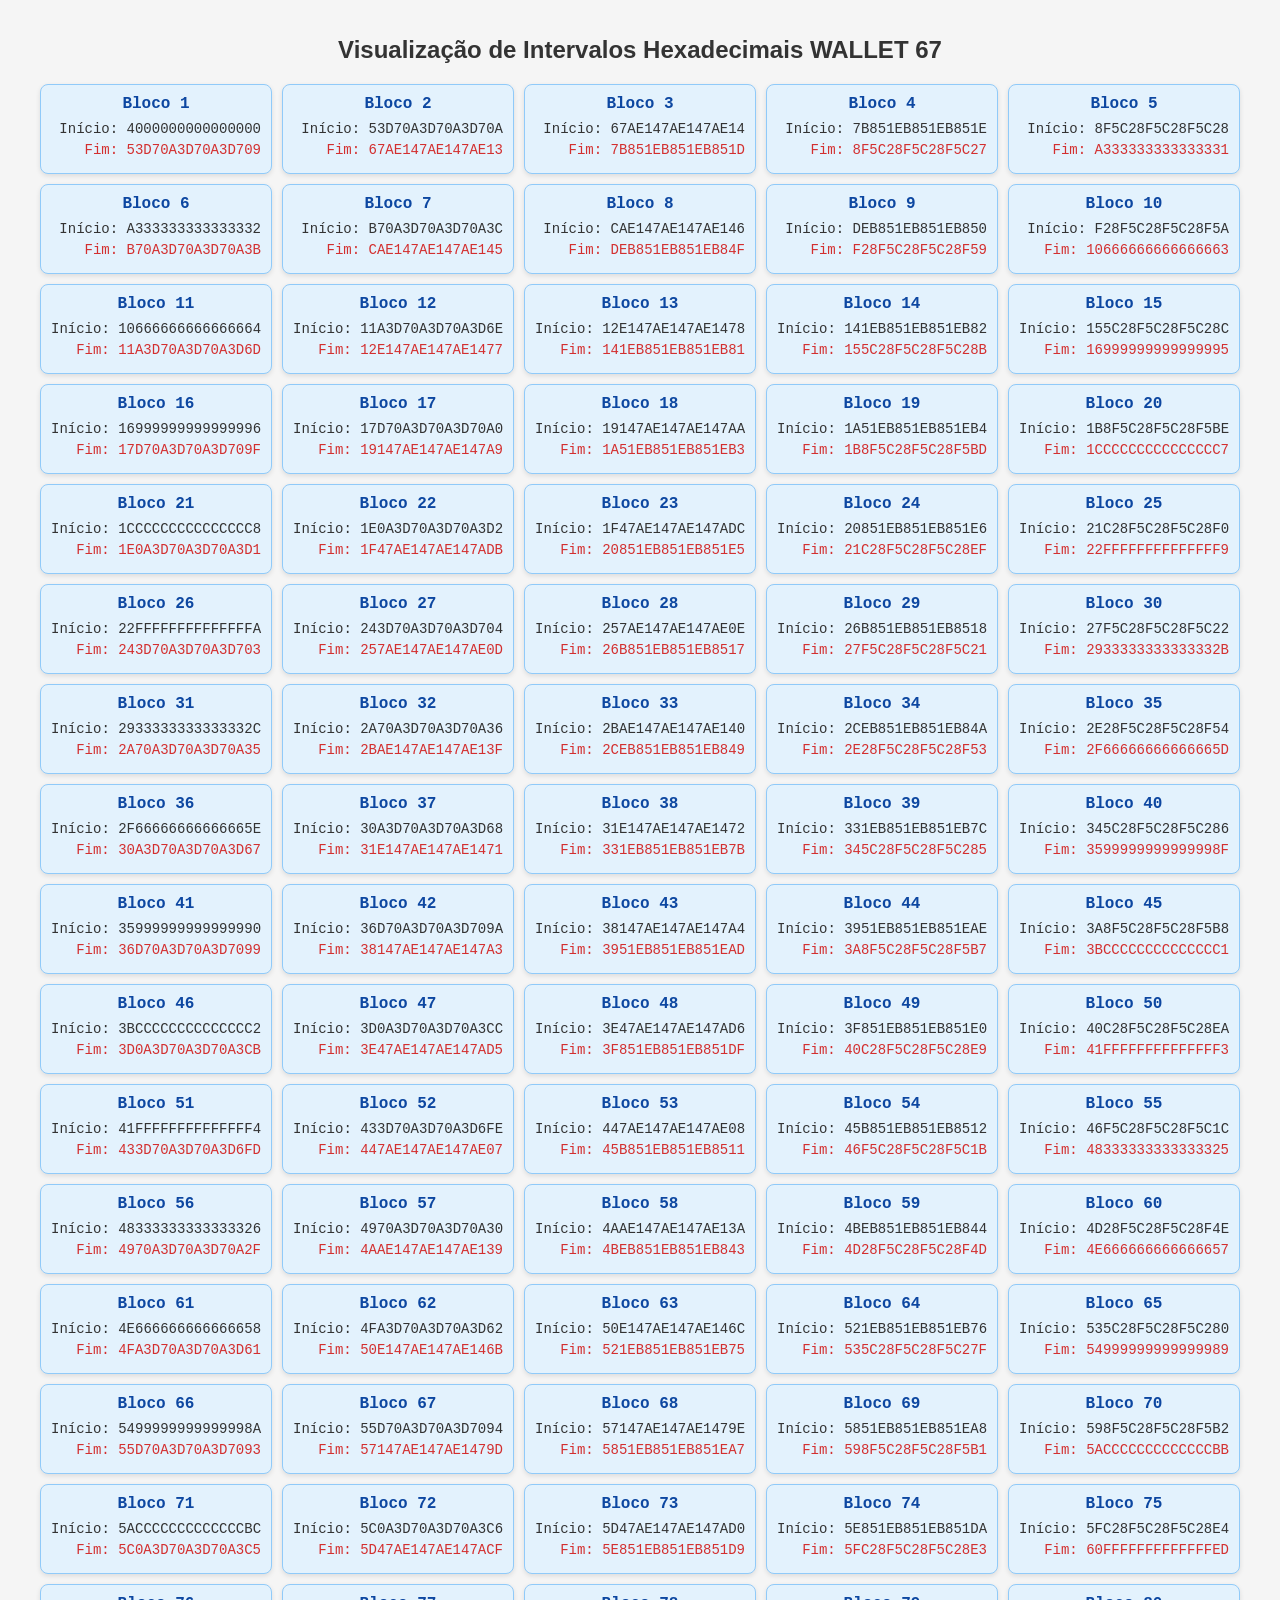
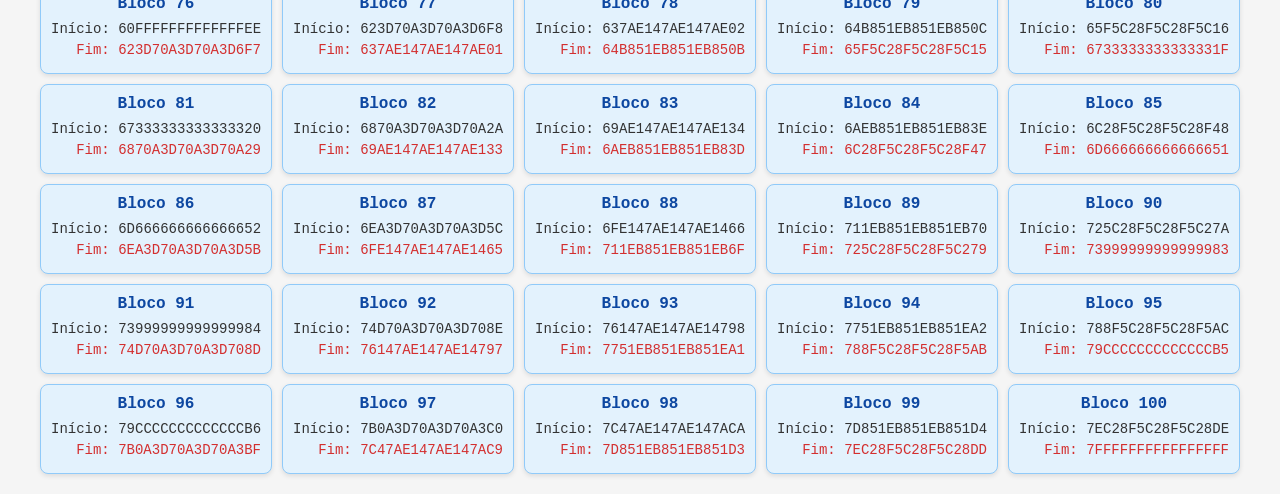
==== index.html @ c8827719 "alteração" ====
<!DOCTYPE html>
<html lang="en">
<head>
    <meta charset="UTF-8">
    <meta name="viewport" content="width=device-width, initial-scale=1.0">
    <title>Visualização de Intervalos Hexadecimais</title>
    <link rel="stylesheet" href="styles.css">
</head>
<body>
    <div class="container">
        <h1>Visualização de Intervalos Hexadecimais WALLET 67</h1>
        <div class="grid" id="grid">
            <!-- Blocos serão gerados dinamicamente pelo JavaScript -->
        </div>
    </div>

    <script src="script.js"></script>
</body>
</html>
---- styles.css ----
body {
    font-family: Arial, sans-serif;
    margin: 0;
    padding: 0;
    background-color: #f5f5f5;
    display: flex;
    justify-content: center;
    align-items: center;
    min-height: 100vh;
}

.container {
    text-align: center;
    padding: 20px;
}

h1 {
    font-size: 24px;
    color: #333;
}

.grid {
    display: grid;
    grid-template-columns: repeat(auto-fit, minmax(200px, 1fr));
    gap: 10px;
    width: 100%;
    max-width: 1200px;
    margin-top: 20px;
}

.block {
    background-color: #e3f2fd;
    border: 1px solid #90caf9;
    padding: 10px;
    border-radius: 8px;
    box-shadow: 0 2px 5px rgba(0, 0, 0, 0.1);
    font-family: 'Courier New', Courier, monospace;
    color: #333;
}

.block-number {
    font-weight: bold;
    font-size: 16px;
    margin-bottom: 8px;
    color: #0d47a1;
}

.block .range {
    font-size: 14px;
    margin: 5px 0;
    text-align: right; /* Alinha os valores hexadecimais à direita */
    display: block;
    width: 100%;
    white-space: pre; /* Garante que espaços em branco sejam mantidos para a correta visualização */
}

.block .range:first-child {
    color: #1a237e;
}

.block .range:last-child {
    color: #d32f2f;
}

@media (max-width: 600px) {
    .block {
        font-size: 12px;
    }
}

.back-button {
    margin-top: 20px;
    padding: 10px 20px;
    background-color: #ffccbc;
    border: none;
    border-radius: 5px;
    font-size: 16px;
    color: #333;
    cursor: pointer;
    font-weight: bold;
}

.back-button:hover {
    background-color: #ffab91;
}
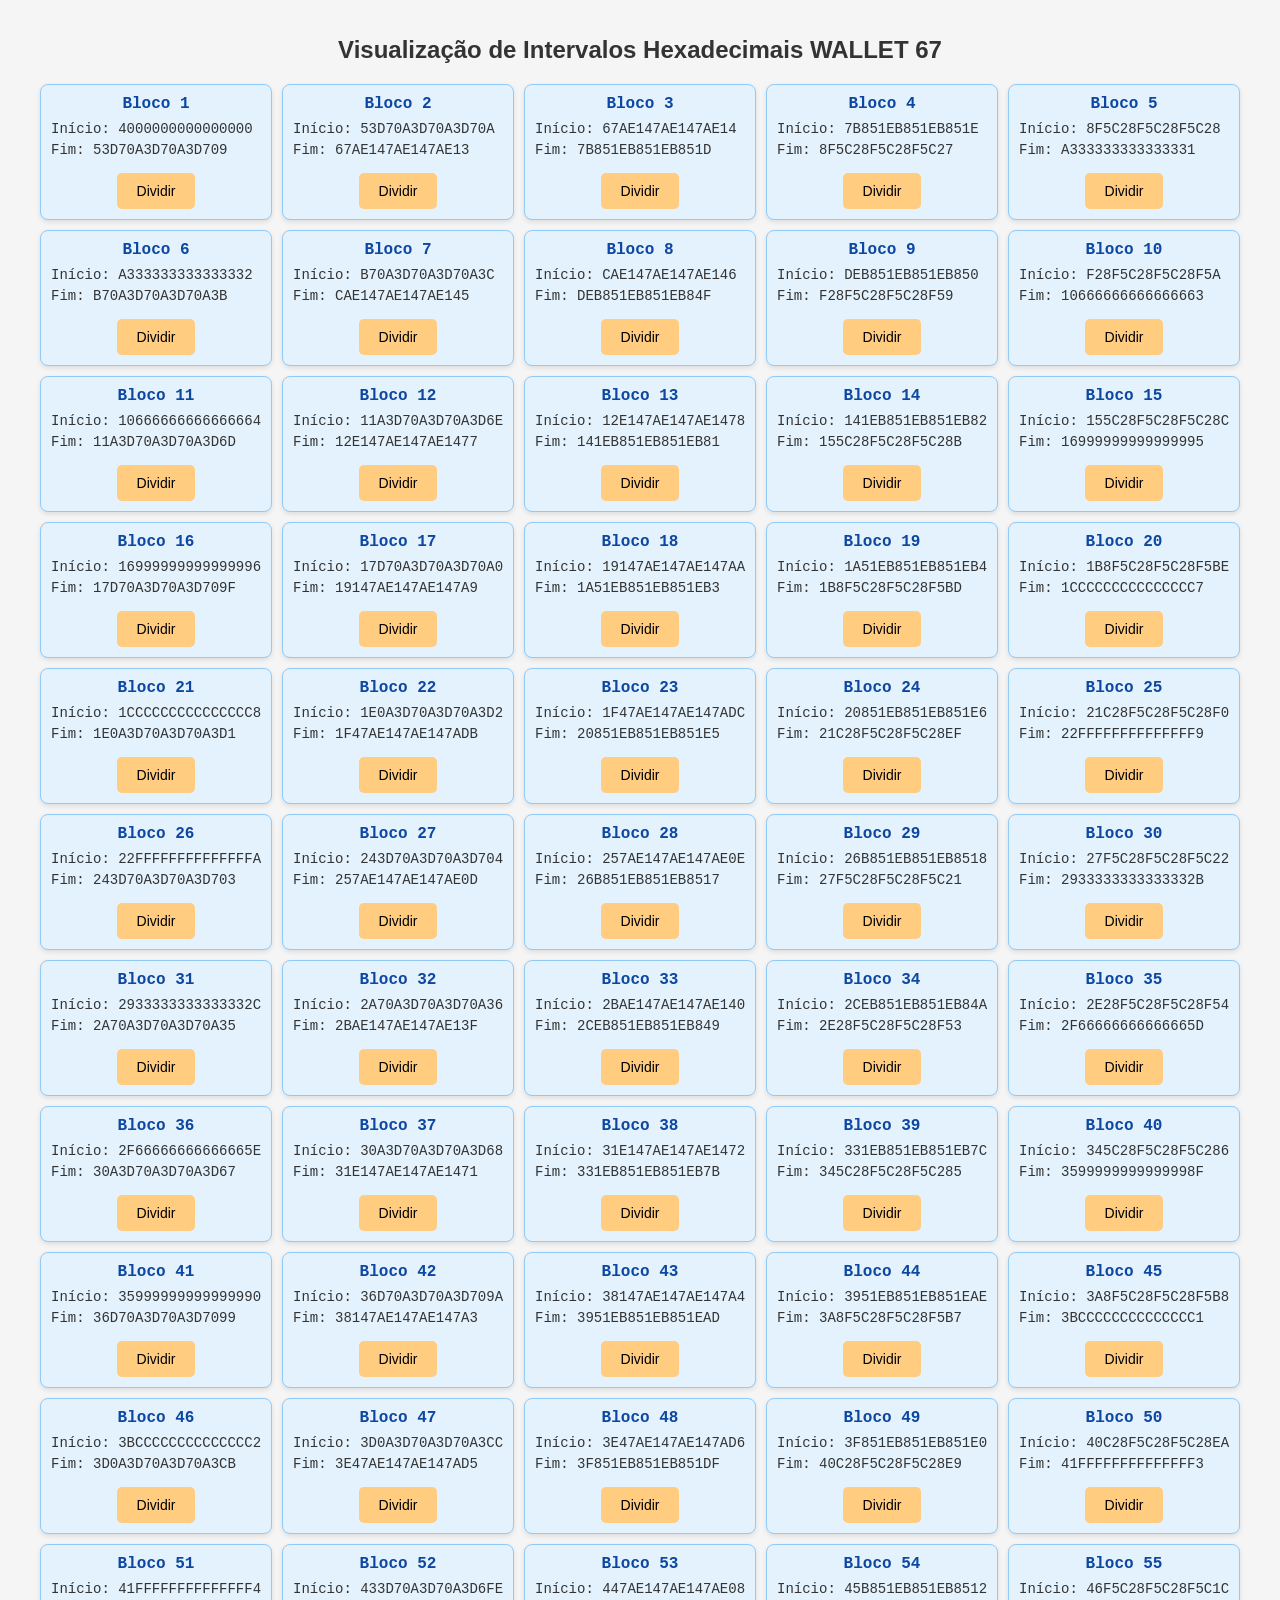
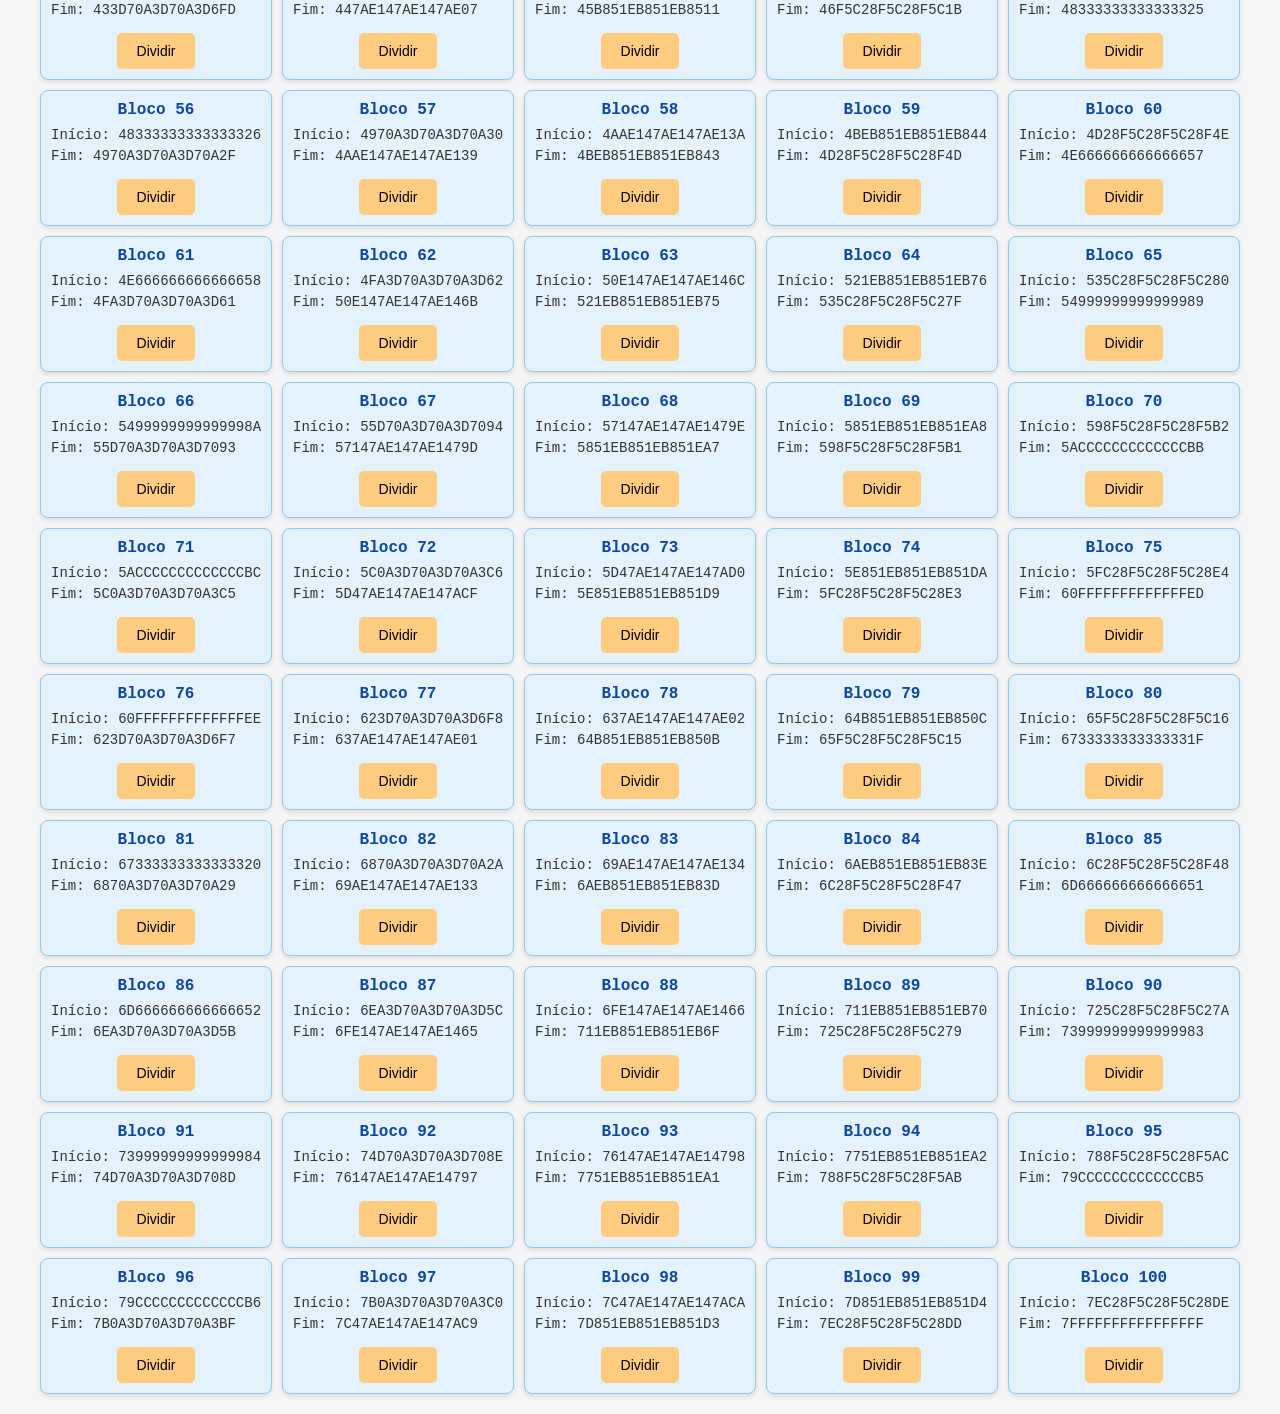
==== commit b8642d64: "melhorias voltar e manter , botao dividir" ====
--- a/index.html
+++ b/index.html
@@ -5,6 +5,9 @@
     <meta name="viewport" content="width=device-width, initial-scale=1.0">
     <title>Visualização de Intervalos Hexadecimais</title>
     <link rel="stylesheet" href="styles.css">
+    <!-- Adiciona Font Awesome -->
+    <link rel="stylesheet" href="https://cdnjs.cloudflare.com/ajax/libs/font-awesome/6.0.0-beta3/css/all.min.css">
+</head>
 </head>
 <body>
     <div class="container">
--- a/styles.css
+++ b/styles.css
@@ -36,6 +36,7 @@
     box-shadow: 0 2px 5px rgba(0, 0, 0, 0.1);
     font-family: 'Courier New', Courier, monospace;
     color: #333;
+    position: relative;
 }
 
 .block-number {
@@ -48,10 +49,11 @@
 .block .range {
     font-size: 14px;
     margin: 5px 0;
-    text-align: right; /* Alinha os valores hexadecimais à direita */
-    display: block;
-    width: 100%;
-    white-space: pre; /* Garante que espaços em branco sejam mantidos para a correta visualização */
+    text-align: right;
+    display: flex;
+    justify-content: space-between;
+    align-items: center;
+    white-space: pre;
 }
 
 .block .range:first-child {
@@ -62,14 +64,20 @@
     color: #d32f2f;
 }
 
-@media (max-width: 600px) {
-    .block {
-        font-size: 12px;
-    }
+.copy-button {
+    background-color: transparent;
+    border: none;
+    cursor: pointer;
+    color: #333;
+    margin-left: 5px;
+}
+
+.copy-button:hover {
+    color: #007BFF;
 }
 
 .back-button {
-    margin-top: 20px;
+    margin: 20px;
     padding: 10px 20px;
     background-color: #ffccbc;
     border: none;
@@ -80,7 +88,38 @@
     font-weight: bold;
 }
 
+.back-button i {
+    margin-right: 5px;
+}
+
 .back-button:hover {
     background-color: #ffab91;
 }
 
+.copy-button {
+    margin-left: 10px;
+    padding: 5px 10px;
+    font-size: 12px;
+    background-color: #bbdefb;
+    border: none;
+    border-radius: 5px;
+    cursor: pointer;
+}
+
+.copy-button:hover {
+    background-color: #90caf9;
+}
+
+.divide-button {
+    margin-top: 10px;
+    padding: 10px 20px;
+    font-size: 14px;
+    background-color: #ffcc80;
+    border: none;
+    border-radius: 5px;
+    cursor: pointer;
+}
+
+.divide-button:hover {
+    background-color: #ffb74d;
+}
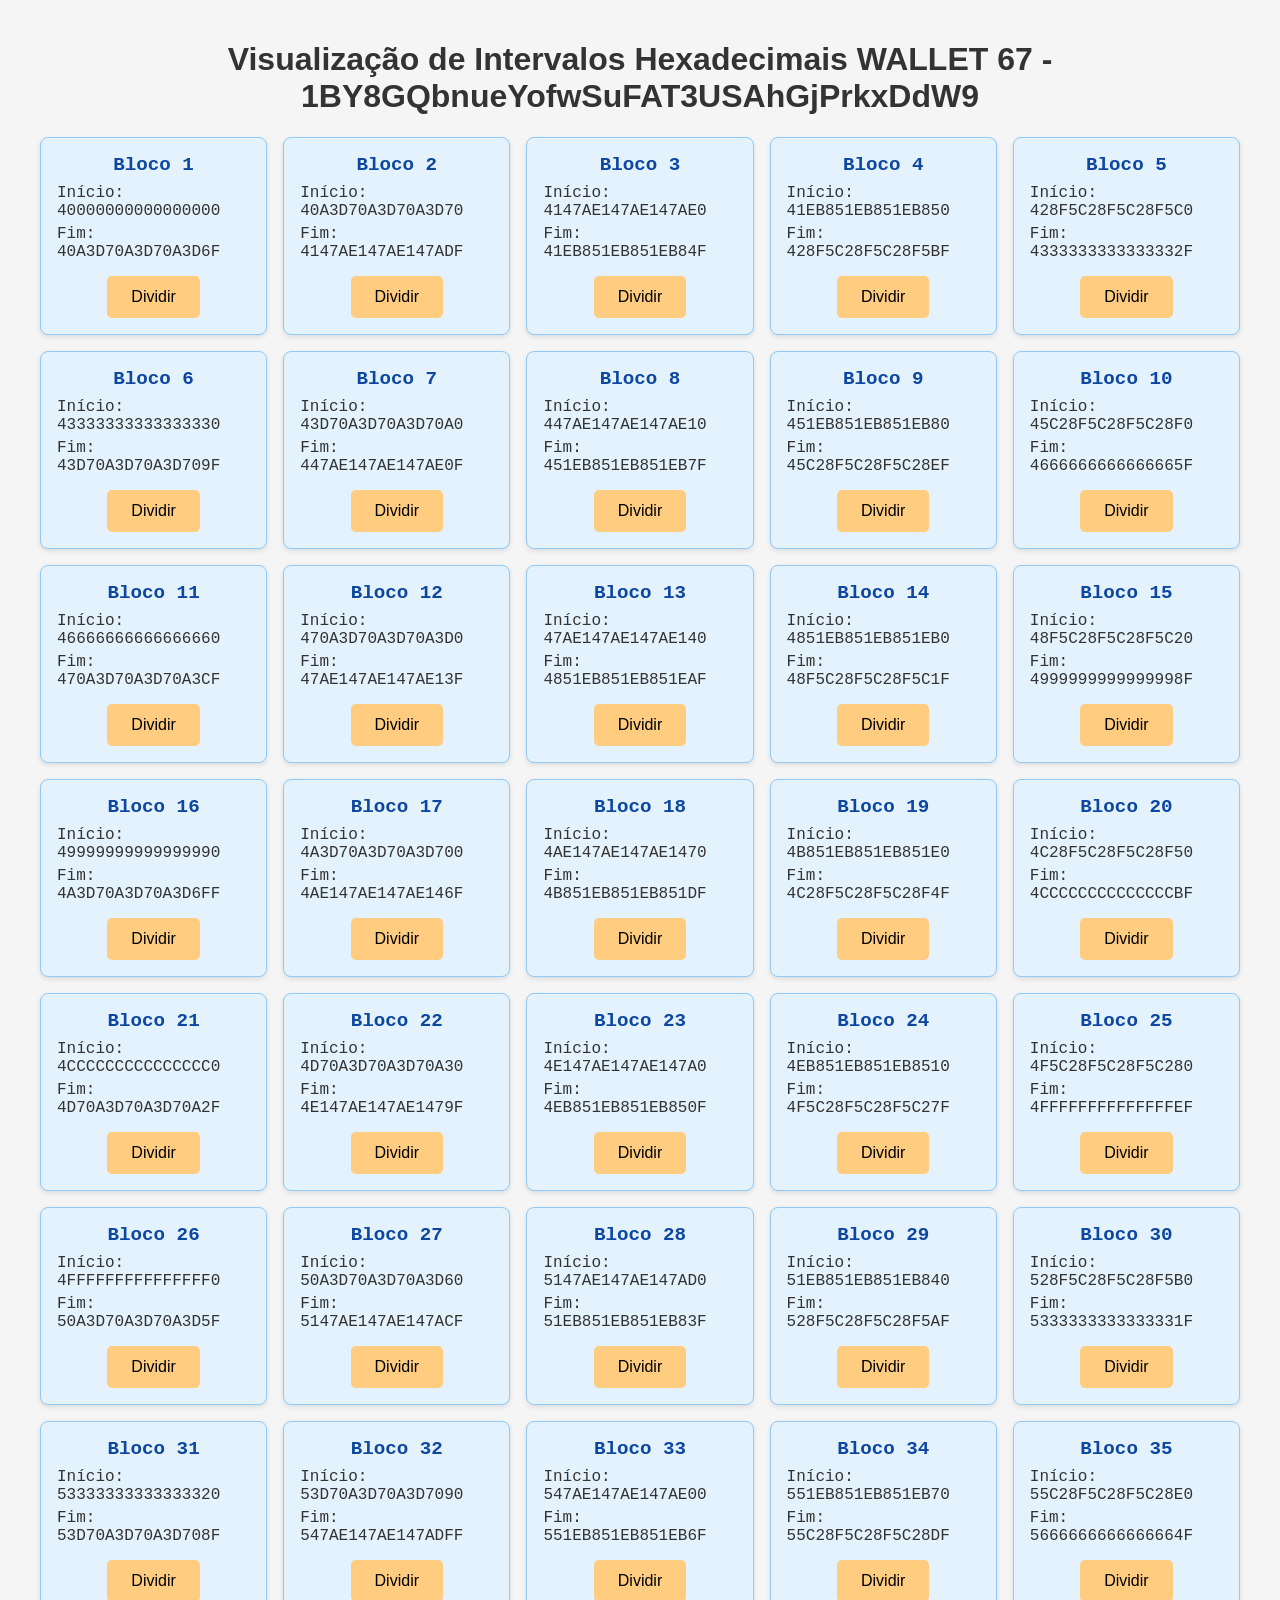
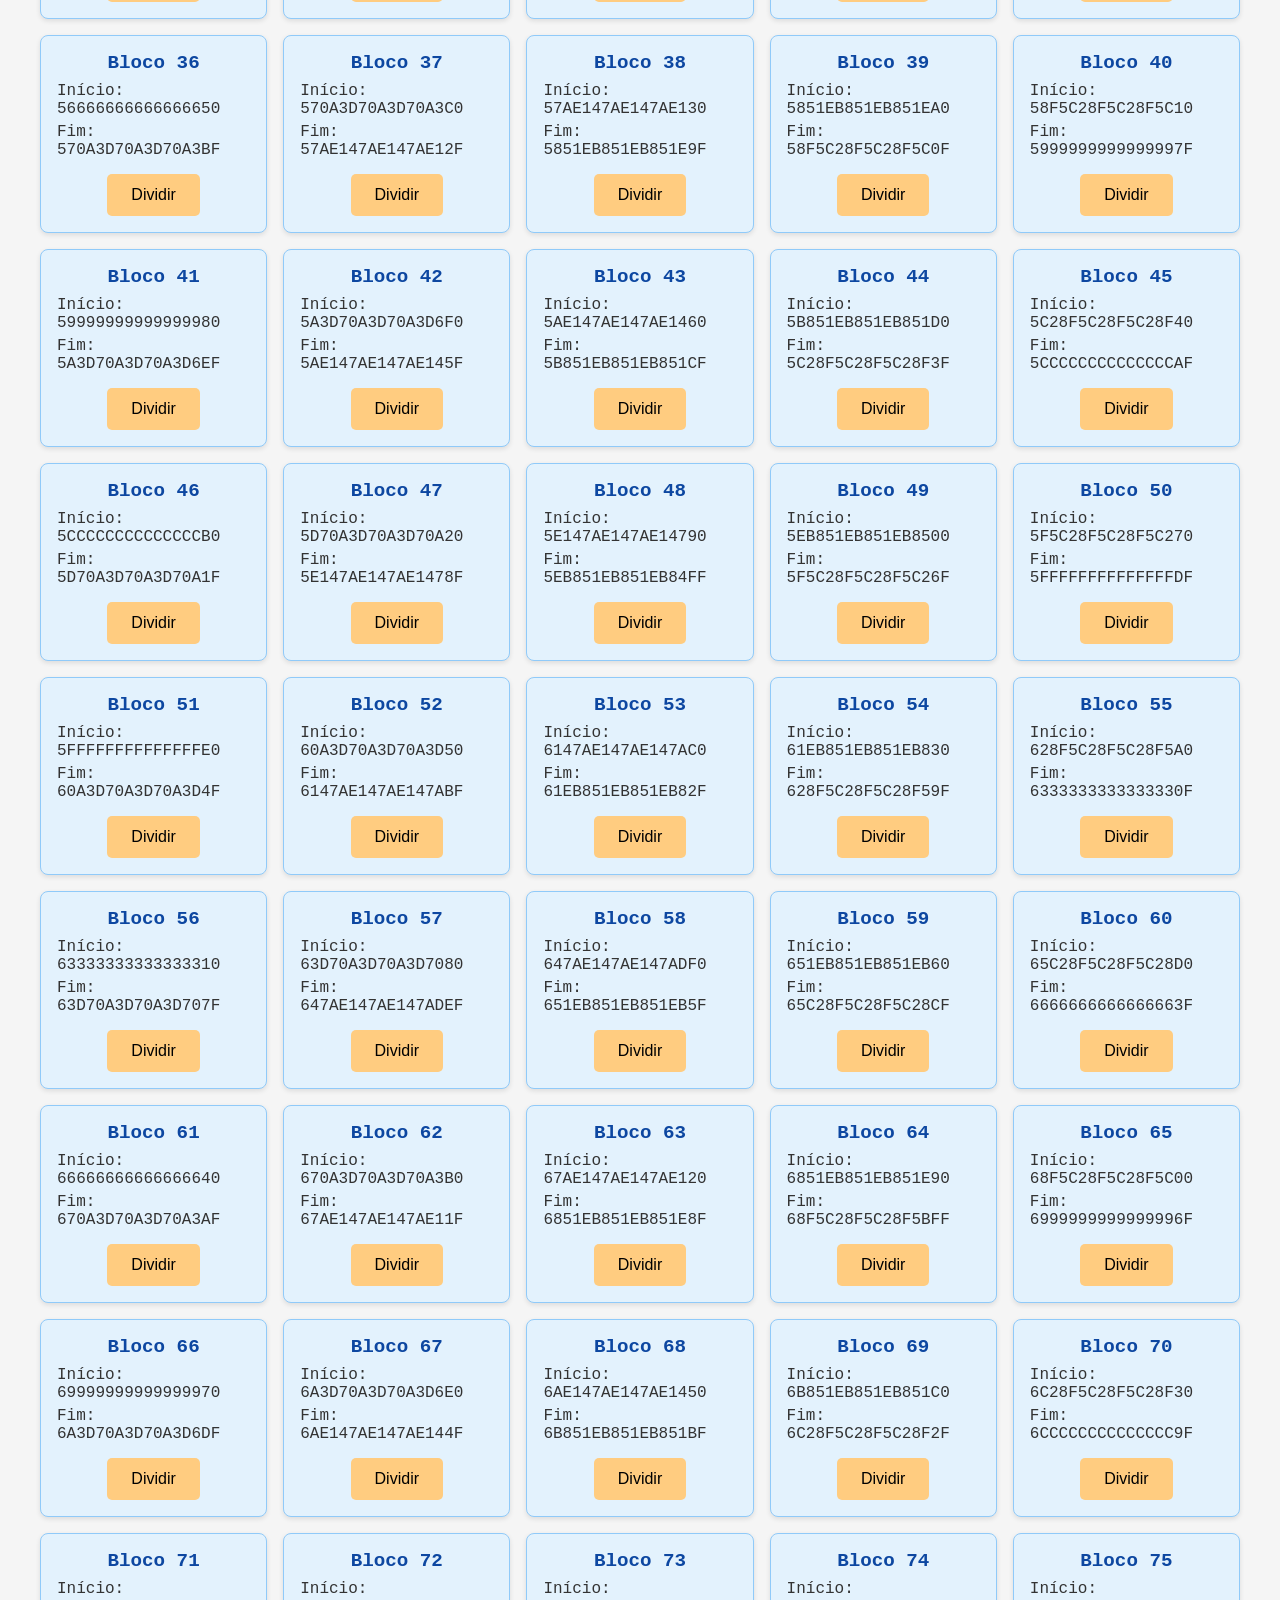
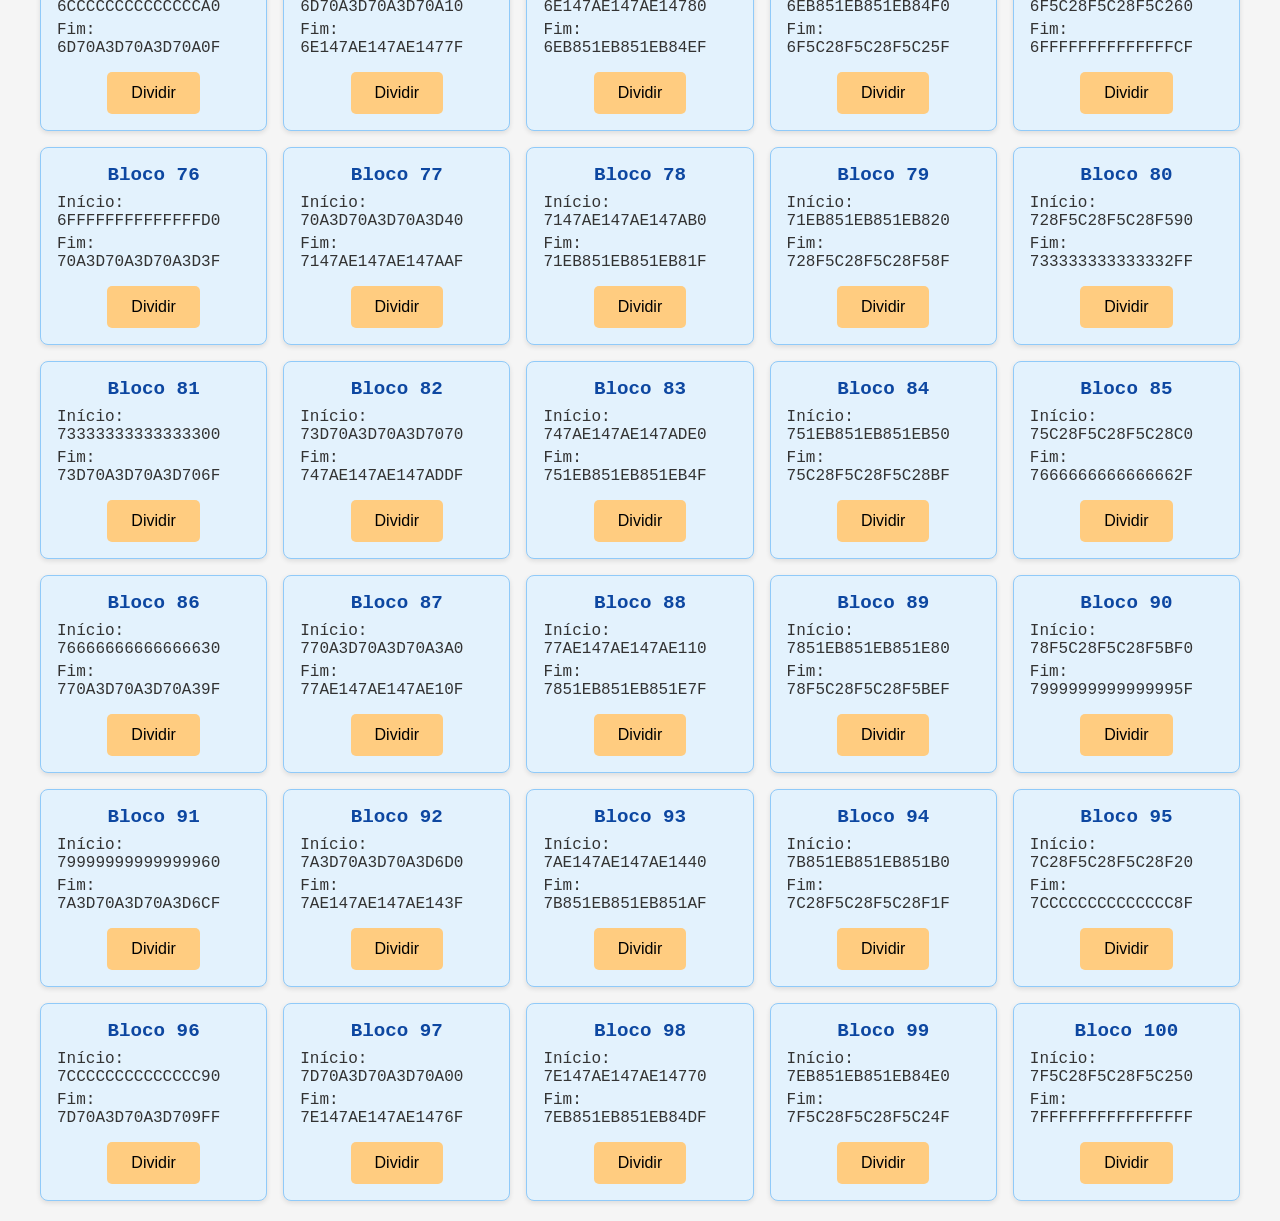
==== commit 0bca7643: "Update index.html" ====
--- a/index.html
+++ b/index.html
@@ -11,7 +11,7 @@
 </head>
 <body>
     <div class="container">
-        <h1>Visualização de Intervalos Hexadecimais WALLET 67</h1>
+        <h1>Visualização de Intervalos Hexadecimais WALLET 67 - 1BY8GQbnueYofwSuFAT3USAhGjPrkxDdW9</h1>
         <div class="grid" id="grid">
             <!-- Blocos serão gerados dinamicamente pelo JavaScript -->
         </div>
--- a/styles.css
+++ b/styles.css
@@ -7,53 +7,54 @@
     justify-content: center;
     align-items: center;
     min-height: 100vh;
+    text-align: center;
 }
 
 .container {
-    text-align: center;
     padding: 20px;
+    width: 100%;
+    max-width: 1200px;
 }
 
 h1 {
-    font-size: 24px;
+    font-size: 2rem; /* Tamanho de fonte flexível */
     color: #333;
 }
 
 .grid {
     display: grid;
-    grid-template-columns: repeat(auto-fit, minmax(200px, 1fr));
-    gap: 10px;
+    grid-template-columns: repeat(auto-fit, minmax(200px, 1fr)); /* Colunas flexíveis */
+    gap: 1rem; /* Espaçamento flexível entre blocos */
     width: 100%;
-    max-width: 1200px;
     margin-top: 20px;
 }
 
 .block {
     background-color: #e3f2fd;
     border: 1px solid #90caf9;
-    padding: 10px;
+    padding: 1rem; /* Espaçamento flexível */
     border-radius: 8px;
     box-shadow: 0 2px 5px rgba(0, 0, 0, 0.1);
     font-family: 'Courier New', Courier, monospace;
     color: #333;
     position: relative;
+    font-size: 1rem; /* Tamanho de fonte flexível */
 }
 
 .block-number {
     font-weight: bold;
-    font-size: 16px;
+    font-size: 1.2rem; /* Tamanho de fonte flexível */
     margin-bottom: 8px;
     color: #0d47a1;
 }
 
 .block .range {
-    font-size: 14px;
+    font-size: 1rem; /* Tamanho de fonte flexível */
     margin: 5px 0;
-    text-align: right;
     display: flex;
-    justify-content: space-between;
-    align-items: center;
-    white-space: pre;
+    flex-direction: column; /* Alinha o conteúdo em uma coluna */
+    text-align: left; /* Alinha o texto à esquerda */
+    white-space: normal; /* Permite que o texto quebre em várias linhas */
 }
 
 .block .range:first-child {
@@ -70,19 +71,23 @@
     cursor: pointer;
     color: #333;
     margin-left: 5px;
+    padding: 5px 10px;
+    font-size: 1rem; /* Tamanho de fonte flexível */
+    border-radius: 5px;
 }
 
 .copy-button:hover {
     color: #007BFF;
+    background-color: #bbdefb;
 }
 
 .back-button {
     margin: 20px;
-    padding: 10px 20px;
+    padding: 0.75rem 1.5rem; /* Espaçamento flexível */
     background-color: #ffccbc;
     border: none;
     border-radius: 5px;
-    font-size: 16px;
+    font-size: 1rem; /* Tamanho de fonte flexível */
     color: #333;
     cursor: pointer;
     font-weight: bold;
@@ -96,24 +101,10 @@
     background-color: #ffab91;
 }
 
-.copy-button {
-    margin-left: 10px;
-    padding: 5px 10px;
-    font-size: 12px;
-    background-color: #bbdefb;
-    border: none;
-    border-radius: 5px;
-    cursor: pointer;
-}
-
-.copy-button:hover {
-    background-color: #90caf9;
-}
-
 .divide-button {
     margin-top: 10px;
-    padding: 10px 20px;
-    font-size: 14px;
+    padding: 0.75rem 1.5rem; /* Espaçamento flexível */
+    font-size: 1rem; /* Tamanho de fonte flexível */
     background-color: #ffcc80;
     border: none;
     border-radius: 5px;
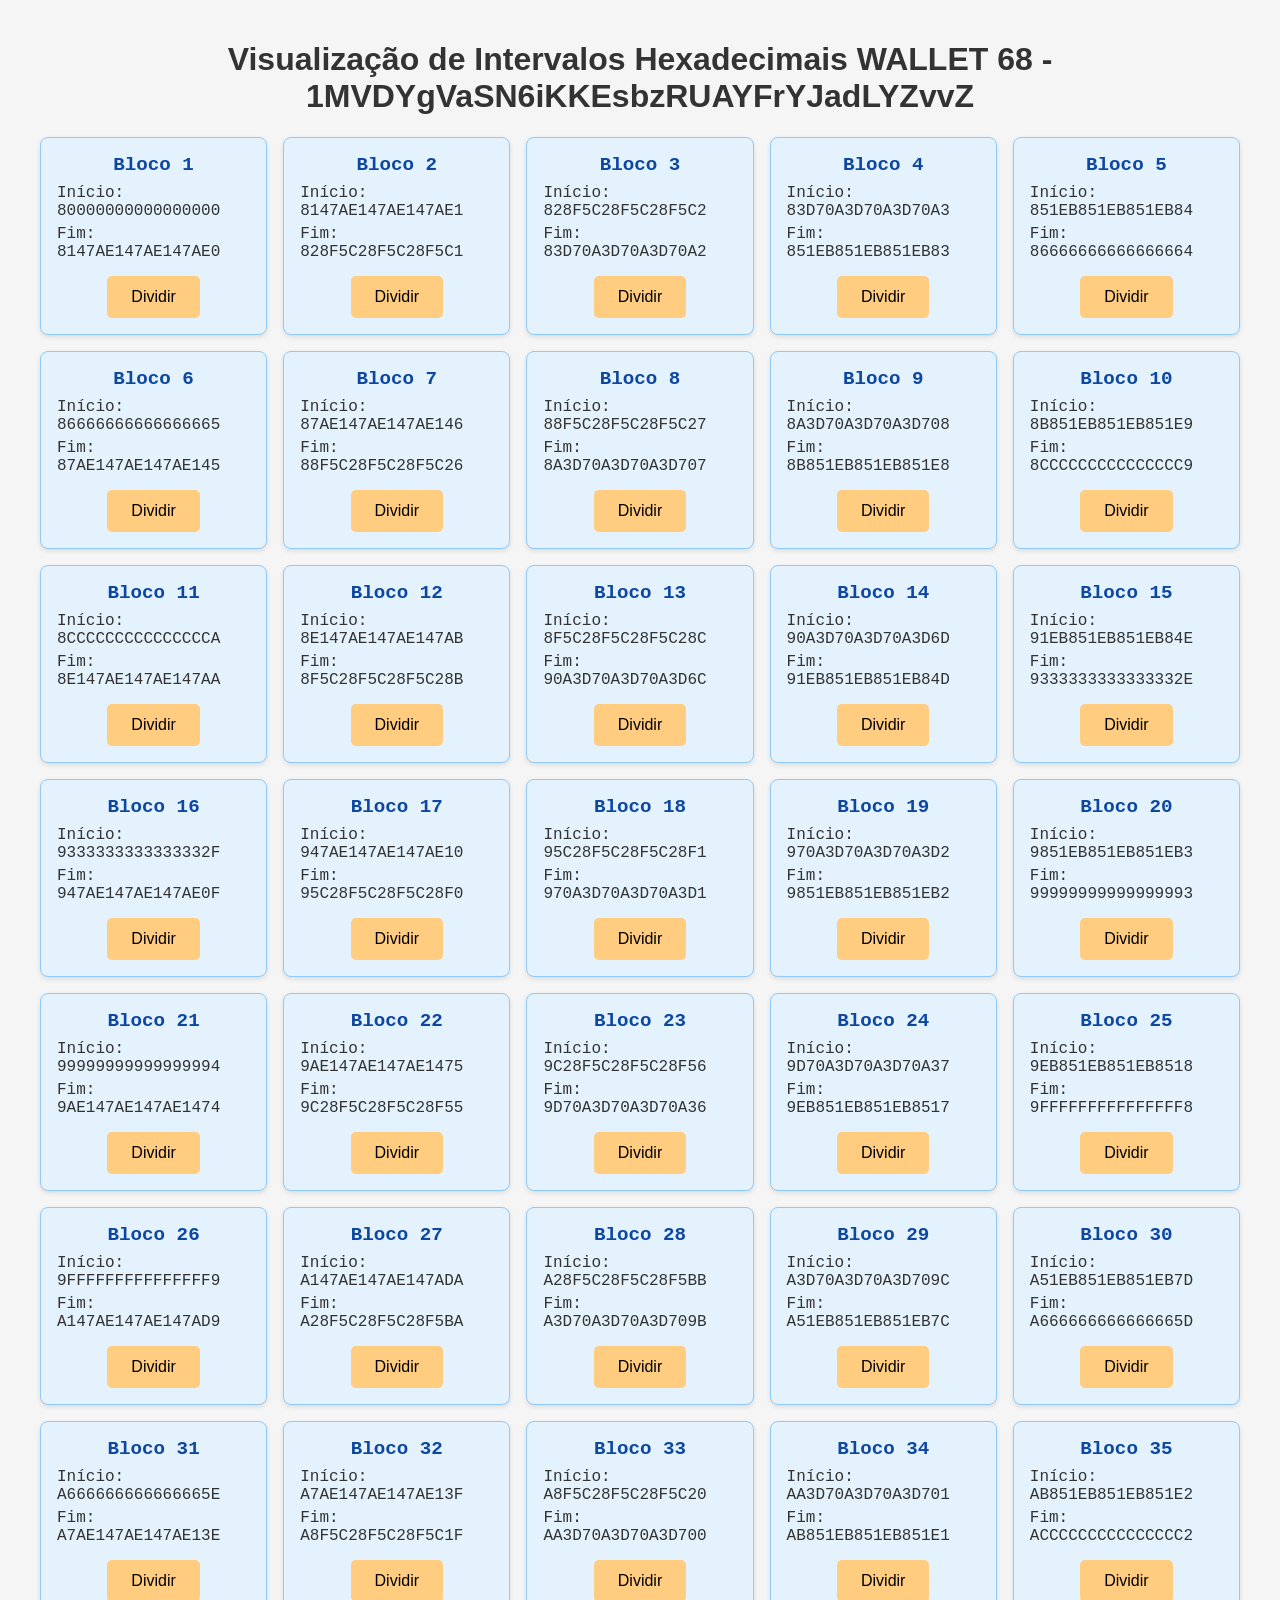
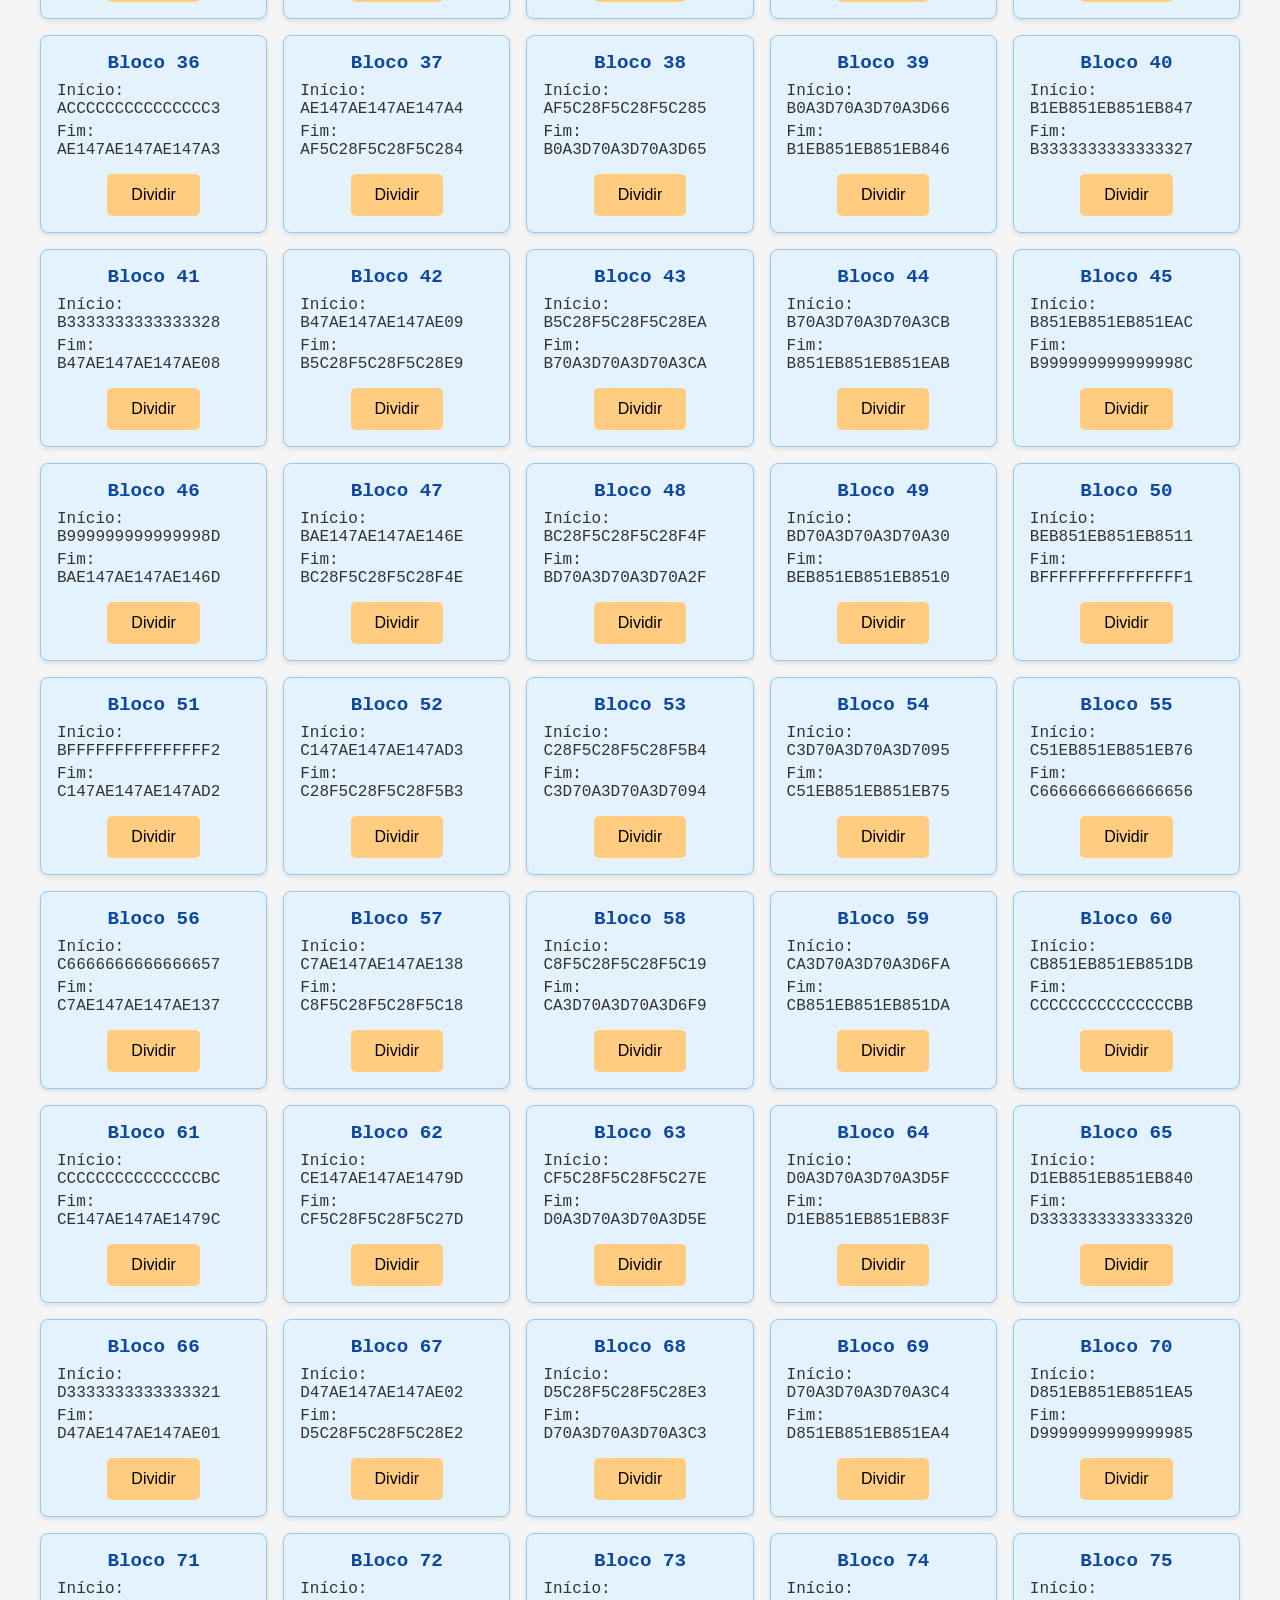
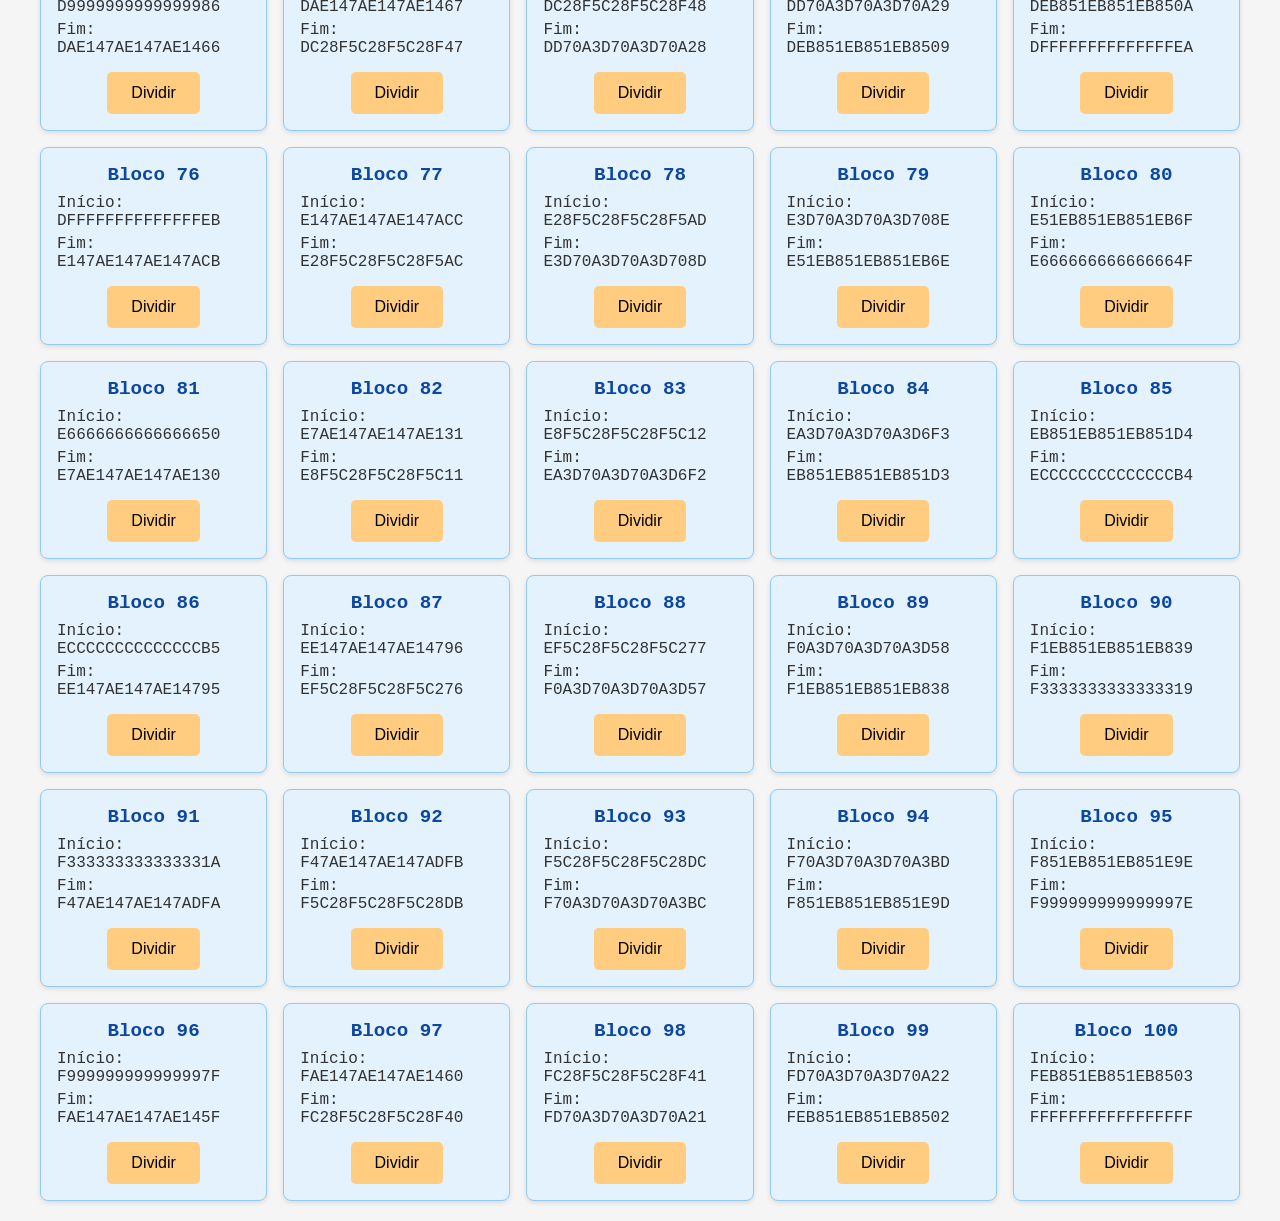
==== commit 4e724460: "atualização legenda para carteira 68" ====
--- a/index.html
+++ b/index.html
@@ -11,7 +11,7 @@
 </head>
 <body>
     <div class="container">
-        <h1>Visualização de Intervalos Hexadecimais WALLET 67 - 1BY8GQbnueYofwSuFAT3USAhGjPrkxDdW9</h1>
+        <h1>Visualização de Intervalos Hexadecimais WALLET 68 - 1MVDYgVaSN6iKKEsbzRUAYFrYJadLYZvvZ</h1>
         <div class="grid" id="grid">
             <!-- Blocos serão gerados dinamicamente pelo JavaScript -->
         </div>
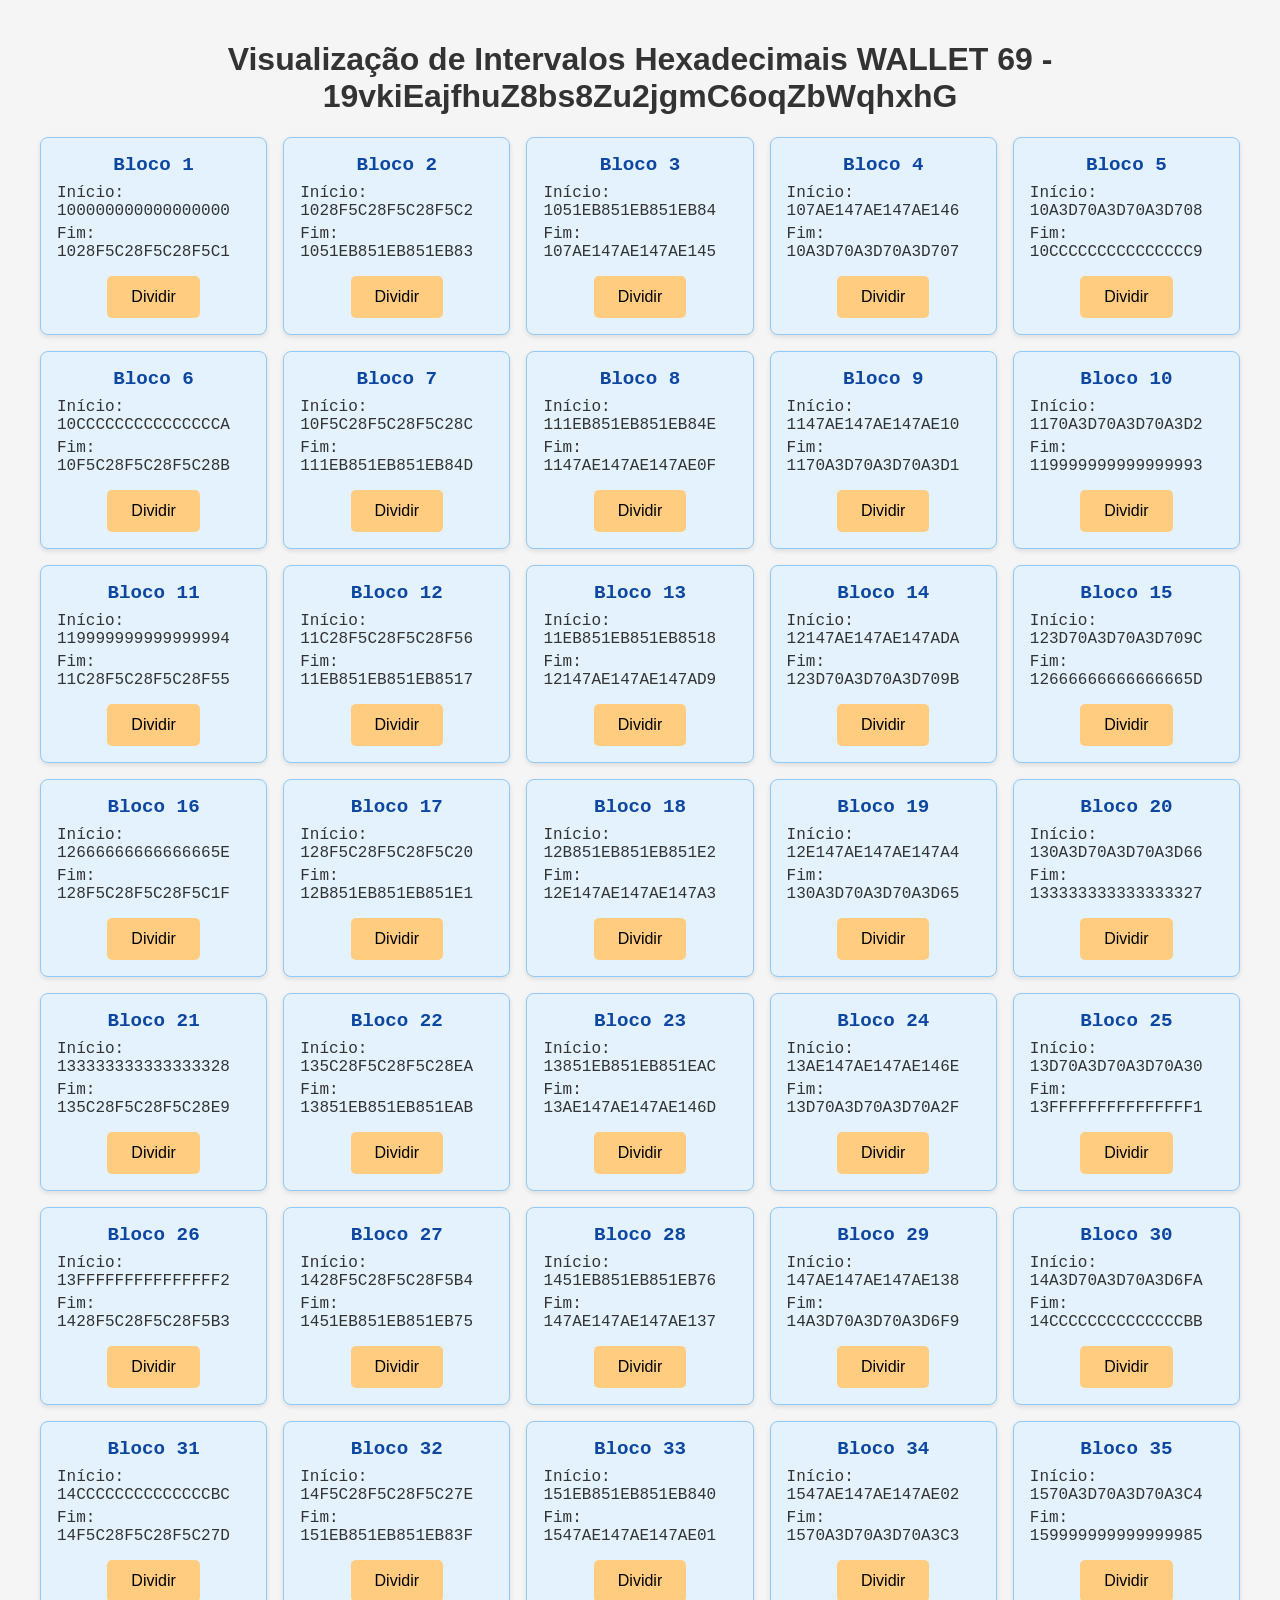
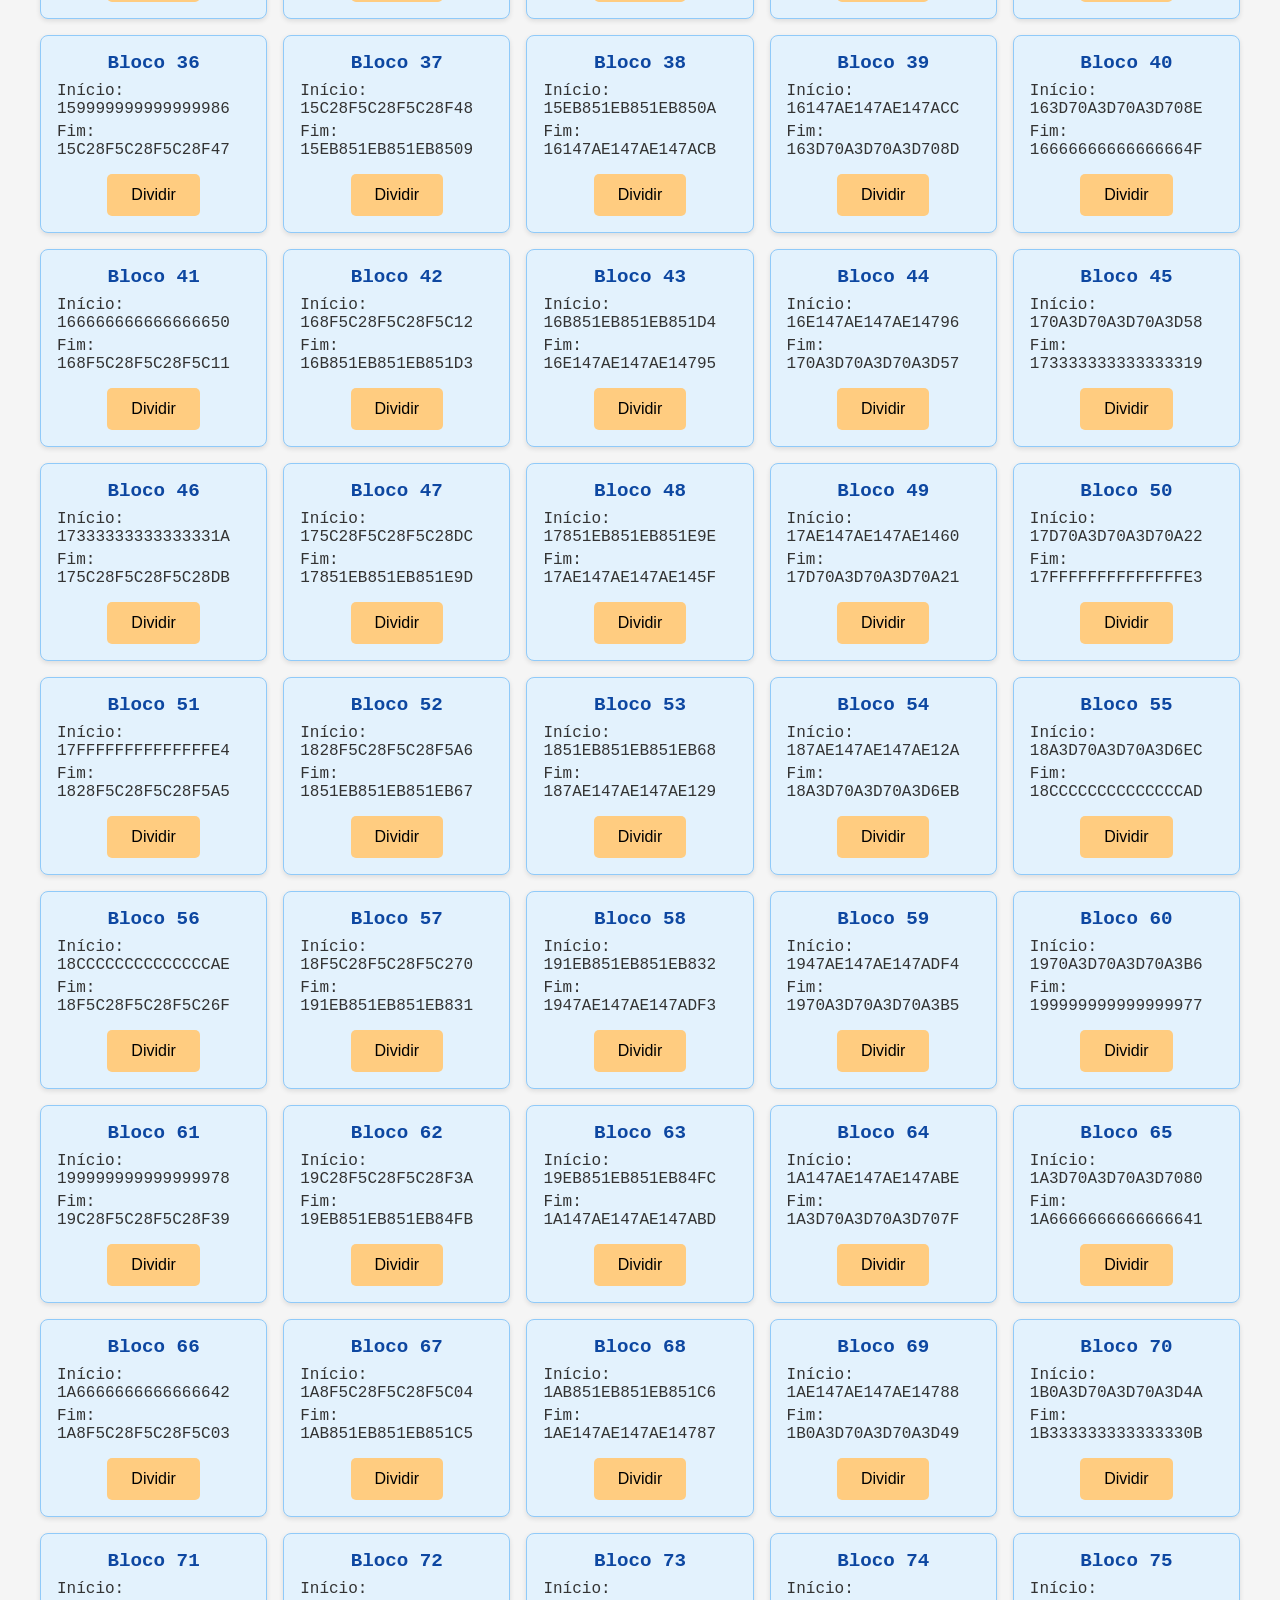
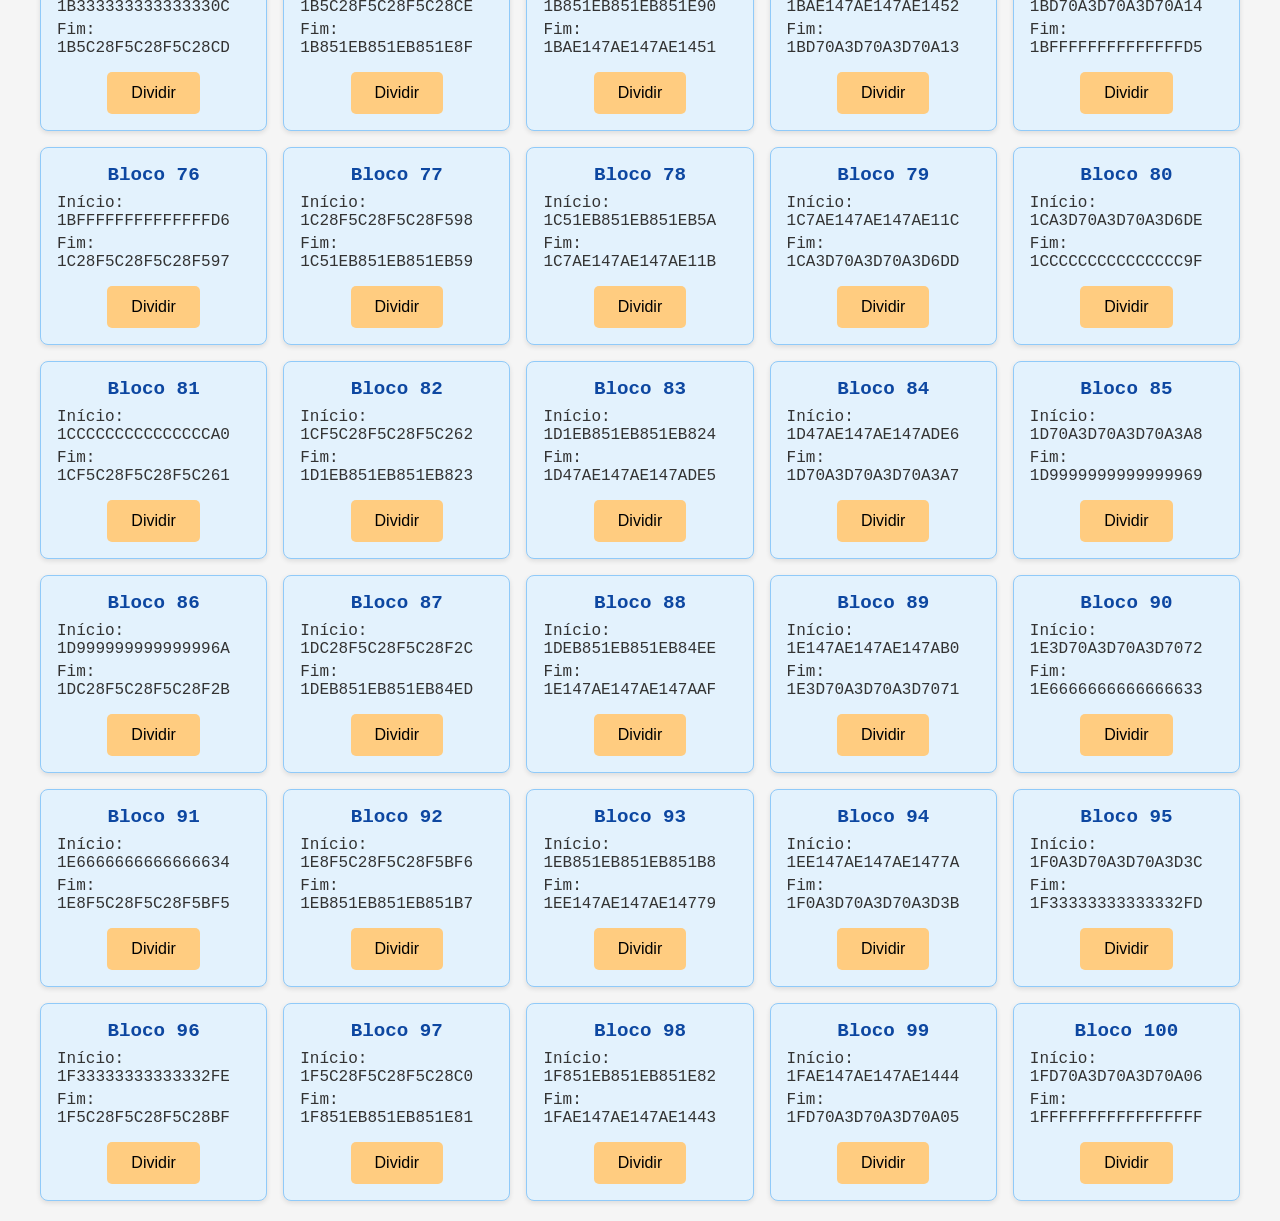
==== commit c7322e04: "Update index.html" ====
--- a/index.html
+++ b/index.html
@@ -11,7 +11,7 @@
 </head>
 <body>
     <div class="container">
-        <h1>Visualização de Intervalos Hexadecimais WALLET 68 - 1MVDYgVaSN6iKKEsbzRUAYFrYJadLYZvvZ</h1>
+        <h1>Visualização de Intervalos Hexadecimais WALLET 69 - 19vkiEajfhuZ8bs8Zu2jgmC6oqZbWqhxhG</h1>
         <div class="grid" id="grid">
             <!-- Blocos serão gerados dinamicamente pelo JavaScript -->
         </div>
